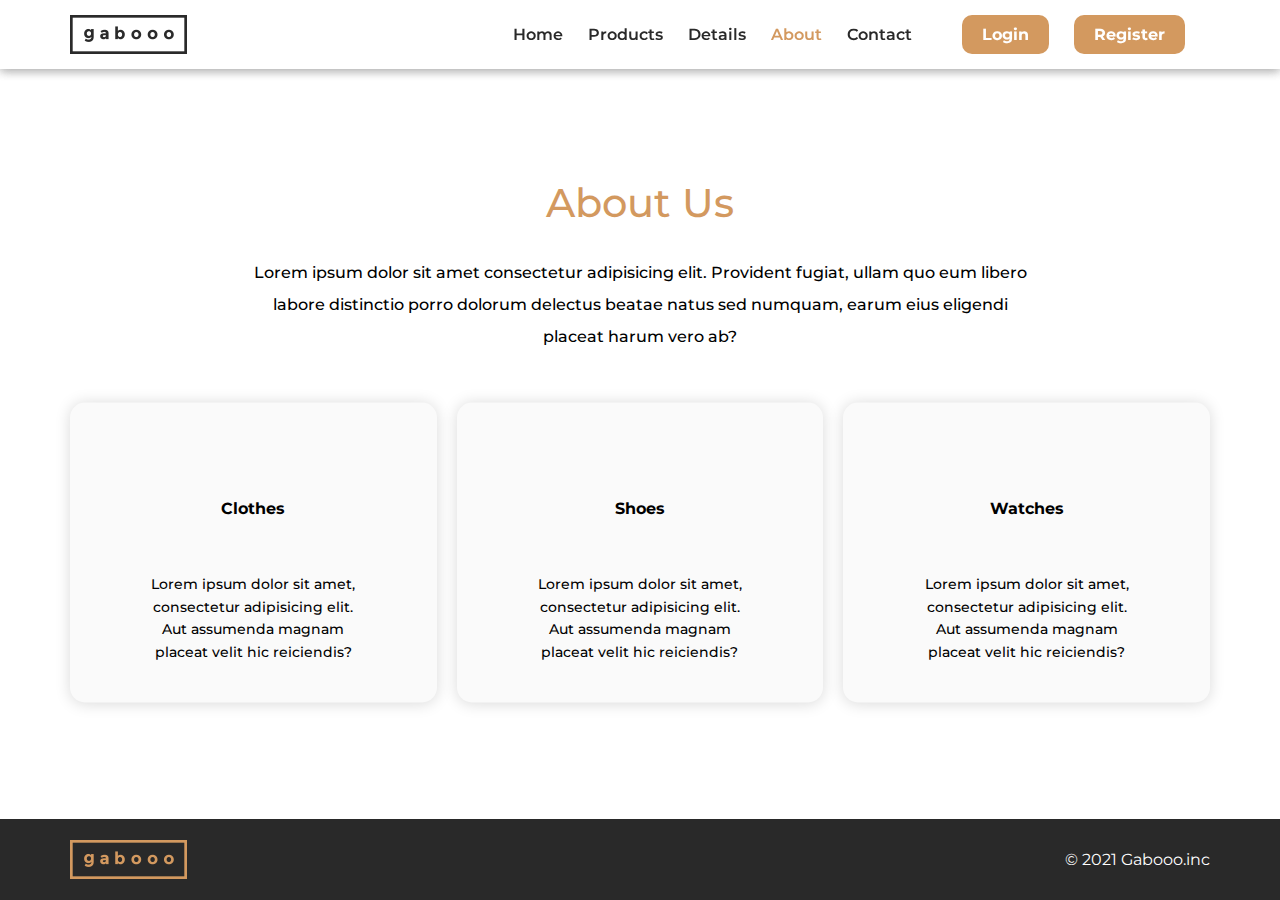
==== files/about.html @ 7522a524 "Add files via upload" ====
<!DOCTYPE html>
<html lang="en">

<head>
    <meta charset="UTF-8">
    <meta http-equiv="X-UA-Compatible" content="IE=edge">
    <meta name="viewport" content="width=device-width, initial-scale=1.0">
    <link rel="preconnect" href="https://fonts.googleapis.com">
    <link rel="preconnect" href="https://fonts.gstatic.com" crossorigin>
    <link rel="stylesheet" href="https://use.fontawesome.com/releases/v5.15.4/css/all.css" integrity="sha384-DyZ88mC6Up2uqS4h/KRgHuoeGwBcD4Ng9SiP4dIRy0EXTlnuz47vAwmeGwVChigm" crossorigin="anonymous">
    <link href="https://fonts.googleapis.com/css2?family=Montserrat:ital,wght@0,100;0,200;0,300;0,400;0,500;0,600;0,700;0,800;0,900;1,100;1,200;1,300;1,400&display=swap" rel="stylesheet">
    <link rel="stylesheet" href="../css/style.css">
    <link rel="stylesheet" href="../css/about.css">
    <!--Styling Page-->
    <title>Gabooo</title>
</head>

<body>

    <!-- Start Header -->
    <header>
        <div class="container">

            <nav>
                <img src="imgs/logo.png" alt="" class="logo">
                <div class="links">
                    <span class="burger-menu"><i class="fas fa-bars"></i></span>
                    <ul>
                        <li><a href="">Home</a></li>
                        <li><a href="">Products</a></li>
                        <li><a href="">Details</a></li>
                        <li><a href="">About</a></li>
                        <li><a href="">Contact</a></li>
                        <li><a href="">Login</a></li>
                        <li><a href="">Register</a></li>
                    </ul>
                </div>
            </nav>

        </div>
    </header>
    <!-- End Header -->


    <!DOCTYPE html>
    <html lang="en">

    <head>
        <meta charset="UTF-8">
        <meta http-equiv="X-UA-Compatible" content="IE=edge">
        <meta name="viewport" content="width=device-width, initial-scale=1.0">
        <link rel="preconnect" href="https://fonts.googleapis.com">
        <link rel="preconnect" href="https://fonts.gstatic.com" crossorigin>
        <link rel="stylesheet" href="https://use.fontawesome.com/releases/v5.15.4/css/all.css" integrity="sha384-DyZ88mC6Up2uqS4h/KRgHuoeGwBcD4Ng9SiP4dIRy0EXTlnuz47vAwmeGwVChigm" crossorigin="anonymous">
        <link href="https://fonts.googleapis.com/css2?family=Montserrat:ital,wght@0,100;0,200;0,300;0,400;0,500;0,600;0,700;0,800;0,900;1,100;1,200;1,300;1,400&display=swap" rel="stylesheet">
        <link rel="stylesheet" href="../css/style.css">
        <link rel="stylesheet" href="css/home.css">
        <!--Styling Page-->
        <title>Gabooo</title>
    </head>

    <body>

        <!-- Start Header -->
        <header>
            <div class="container">

                <nav>
                    <img src="../imgs/logo.png" alt="" class="logo">
                    <div class="links">
                        <span class="burger-menu"><i class="fas fa-bars"></i></span>
                        <ul>
                            <li><a href="../index.html">Home</a></li>
                            <li><a href="products.html">Products</a></li>
                            <li><a href="details.html">Details</a></li>
                            <li><a href="about.html" class="active">About</a></li>
                            <li><a href="contact-us.html">Contact</a></li>
                            <li><a href="login.html">Login</a></li>
                            <li><a href="register.html">Register</a></li>
                        </ul>
                    </div>
                </nav>

            </div>
        </header>
        <!-- End Header -->


        <!-- Start About Us -->
        <div class="about-us">

            <div class="container">
                <h2>About Us</h2>
                <p>Lorem ipsum dolor sit amet consectetur adipisicing elit. Provident fugiat, ullam quo eum libero labore distinctio porro dolorum delectus beatae natus sed numquam, earum eius eligendi placeat harum vero ab?</p>

                <div class="cards">
                    <div class="clothes">
                        <i class="fas fa-tshirt"></i>
                        <h4>Clothes</h4>
                        <p>Lorem ipsum dolor sit amet, consectetur adipisicing elit. Aut assumenda magnam placeat velit hic reiciendis?</p>
                    </div>
                    <div class="shoes">
                        <i class="fas fa-shoe-prints"></i>
                        <h4>Shoes</h4>
                        <p>Lorem ipsum dolor sit amet, consectetur adipisicing elit. Aut assumenda magnam placeat velit hic reiciendis?</p>


                    </div>
                    <div class="watches">
                        <i class="fas fa-clock"></i>
                        <h4>Watches</h4>
                        <p>Lorem ipsum dolor sit amet, consectetur adipisicing elit. Aut assumenda magnam placeat velit hic reiciendis?</p>

                    </div>

                </div>


            </div>

        </div>

        <!-- End About Us -->

        <!-- Start Footer -->



        <footer>

            <div class="container">

                <img src="../imgs/logo-footer.png" alt="" class="footer-logo">

                <p>&copy; 2021 Gabooo.inc</p>

            </div>


        </footer>

        <!-- End Footer -->

    </html>
---- css/style.css ----
*::selection {
    background-color: var(--main-color);
    color: #fff;
}

::-webkit-scrollbar {
    width: 10px;
}

::-webkit-scrollbar-thumb {
    background-color: #d3995f;
    border-radius: 5Px;
}

::-webkit-scrollbar-thumb:hover {
    background-color: #af7f4f;
}


/* End Customize Scroll Bar */


/* Start Global Rules */

* {
    font-family: 'Montserrat', sans-serif;
    -webkit-box-sizing: border-box;
    -moz-box-sizing: border-box;
    -moz-box-sizing: border-box;
    box-sizing: border-box;
}

:root {
    --main-color: #d3995f;
    --second-color: #292929;
}

.active {
    color: var(--main-color) !important;
}

body {
    padding: 0;
    margin: 0;
}

div.container {
    margin-left: auto;
    margin-right: auto;
    padding-left: 15px;
    padding-right: 15px;
}

@media (min-width: 768px) {
    div.container {
        width: 750px;
    }
}

@media (min-width: 992px) {
    div.container {
        width: 950px;
    }
}

@media (min-width: 1200px) {
    div.container {
        width: 1170px;
    }
}


/* End Global Rules */


/* Start Header */

header {
    width: 100%;
    padding: 15px 0;
    position: fixed;
    top: 0;
    left: 50%;
    background-color: #fff;
    z-index: 2;
    transform: translateX(-50%);
    box-shadow: 0 2px 10px 0 rgba(0, 0, 0, 0.2);
}

header div.container {}

header div.container nav {
    display: flex;
    justify-content: space-between;
    align-items: center;
}

header div.container img.logo {}

header div.container div.links {
    position: relative;
}

header div.container div.links span.burger-menu {
    font-size: 40px;
    cursor: pointer;
    display: none;
}

header div.container div.links ul {
    margin: 0;
    padding: 0;
    display: flex;
    align-items: center;
    list-style-type: none;
}

header div.container div.links ul li {
    margin-right: 25px;
    font-weight: 600;
}

header div.container div.links ul li:nth-child(6) {
    margin-left: 25px;
    background-color: var(--main-color);
    padding: 10px 20px;
    font-weight: bold;
    border-radius: 10px;
    transition: 0.3s;
}

header div.container div.links ul li:nth-child(7) {
    background-color: var(--main-color);
    padding: 10px 20px;
    font-weight: bold;
    border-radius: 10px;
    transition: 0.3s;
}

header div.container div.links ul li:nth-child(6) a,
header div.container div.links ul li:nth-child(7) a {
    color: #fff;
}

header div.container div.links ul li:nth-child(6):hover,
header div.container div.links ul li:nth-child(7):hover {
    background-color: #aa7a49;
}

header div.container div.links ul li:nth-child(6) a:hover,
header div.container div.links ul li:nth-child(7) a:hover {
    color: #fff;
}

header div.container div.links ul li a {
    text-decoration: none;
    color: var(--second-color);
    transition: 0.3s;
}

header div.container div.links ul li a:hover {
    color: var(--main-color);
}

@media(max-width: 991px) {
    header div.container div.links {
        position: relative;
    }
    header div.container div.links span.burger-menu {
        display: block;
    }
    header div.container div.links ul {
        flex-direction: column;
        position: absolute;
        display: none;
        left: 50%;
        transform: translate(-85%, 10px);
        top: 50px;
        padding: 20px 40px;
        border-radius: 5px;
        background: var( --second-color);
        color: #fff;
    }
    header div.container div.links:hover ul {
        display: flex;
    }
    header div.container div.links ul li {
        margin: 0;
        margin-bottom: 15px;
    }
    header div.container div.links ul li a {
        color: #fff;
    }
    header div.container div.links ul li:nth-child(6) {
        display: none;
    }
    header div.container div.links ul li:nth-child(7) {
        display: none;
    }
}


/* End Header */


/* Start Footer */

footer {
    width: 100%;
    padding: 15px 0;
    position: fixed;
    color: #fff;
    left: 50%;
    bottom: 0;
    transform: translateX(-50%);
    background-color: var(--second-color);
}

footer div.container {
    display: flex;
    align-items: center;
    justify-content: space-between;
}


/* End Footer */
---- css/about.css ----
div.about-us {
    position: absolute;
    left: 50%;
    top: 50%;
    transform: translate(-50%, -50%);
}

div.about-us div.container h2 {
    text-align: center;
    font-weight: 500;
    color: var(--main-color);
    margin: 30px 0;
    font-size: 40px;
}

div.about-us div.container p {
    width: 70%;
    margin: 30px auto;
    line-height: 2;
    text-align: center;
    font-weight: 500;
}

div.about-us div.container div.cards {
    display: grid;
    grid-template-columns: repeat(auto-fit, minmax(320px, 1fr));
    grid-gap: 20px;
    margin: 50px 0;
}

div.about-us div.container div.cards div {
    background-color: #fafafa;
    height: 300px;
    border-radius: 15px;
    padding: 40px 20px;
    display: flex;
    flex-direction: column;
    justify-content: space-between;
    align-items: center;
    box-shadow: 0 1px 15px 0 rgba(0, 0, 0, 0.15);
    cursor: pointer;
    transition: 0.3s;
}

div.about-us div.container div.cards div:hover {
    transform: translateY(-10px);
}

div.about-us div.container div.cards div i {
    font-size: 60px;
    color: #d3995f;
}

div.about-us div.container div.cards div h4 {
    text-align: center;
}

div.about-us div.container div.cards div p {
    font-size: 14px;
    margin: 0;
    line-height: 1.6;
    text-align: center;
}
---- css/style.css ----
*::selection {
    background-color: var(--main-color);
    color: #fff;
}

::-webkit-scrollbar {
    width: 10px;
}

::-webkit-scrollbar-thumb {
    background-color: #d3995f;
    border-radius: 5Px;
}

::-webkit-scrollbar-thumb:hover {
    background-color: #af7f4f;
}


/* End Customize Scroll Bar */


/* Start Global Rules */

* {
    font-family: 'Montserrat', sans-serif;
    -webkit-box-sizing: border-box;
    -moz-box-sizing: border-box;
    -moz-box-sizing: border-box;
    box-sizing: border-box;
}

:root {
    --main-color: #d3995f;
    --second-color: #292929;
}

.active {
    color: var(--main-color) !important;
}

body {
    padding: 0;
    margin: 0;
}

div.container {
    margin-left: auto;
    margin-right: auto;
    padding-left: 15px;
    padding-right: 15px;
}

@media (min-width: 768px) {
    div.container {
        width: 750px;
    }
}

@media (min-width: 992px) {
    div.container {
        width: 950px;
    }
}

@media (min-width: 1200px) {
    div.container {
        width: 1170px;
    }
}


/* End Global Rules */


/* Start Header */

header {
    width: 100%;
    padding: 15px 0;
    position: fixed;
    top: 0;
    left: 50%;
    background-color: #fff;
    z-index: 2;
    transform: translateX(-50%);
    box-shadow: 0 2px 10px 0 rgba(0, 0, 0, 0.2);
}

header div.container {}

header div.container nav {
    display: flex;
    justify-content: space-between;
    align-items: center;
}

header div.container img.logo {}

header div.container div.links {
    position: relative;
}

header div.container div.links span.burger-menu {
    font-size: 40px;
    cursor: pointer;
    display: none;
}

header div.container div.links ul {
    margin: 0;
    padding: 0;
    display: flex;
    align-items: center;
    list-style-type: none;
}

header div.container div.links ul li {
    margin-right: 25px;
    font-weight: 600;
}

header div.container div.links ul li:nth-child(6) {
    margin-left: 25px;
    background-color: var(--main-color);
    padding: 10px 20px;
    font-weight: bold;
    border-radius: 10px;
    transition: 0.3s;
}

header div.container div.links ul li:nth-child(7) {
    background-color: var(--main-color);
    padding: 10px 20px;
    font-weight: bold;
    border-radius: 10px;
    transition: 0.3s;
}

header div.container div.links ul li:nth-child(6) a,
header div.container div.links ul li:nth-child(7) a {
    color: #fff;
}

header div.container div.links ul li:nth-child(6):hover,
header div.container div.links ul li:nth-child(7):hover {
    background-color: #aa7a49;
}

header div.container div.links ul li:nth-child(6) a:hover,
header div.container div.links ul li:nth-child(7) a:hover {
    color: #fff;
}

header div.container div.links ul li a {
    text-decoration: none;
    color: var(--second-color);
    transition: 0.3s;
}

header div.container div.links ul li a:hover {
    color: var(--main-color);
}

@media(max-width: 991px) {
    header div.container div.links {
        position: relative;
    }
    header div.container div.links span.burger-menu {
        display: block;
    }
    header div.container div.links ul {
        flex-direction: column;
        position: absolute;
        display: none;
        left: 50%;
        transform: translate(-85%, 10px);
        top: 50px;
        padding: 20px 40px;
        border-radius: 5px;
        background: var( --second-color);
        color: #fff;
    }
    header div.container div.links:hover ul {
        display: flex;
    }
    header div.container div.links ul li {
        margin: 0;
        margin-bottom: 15px;
    }
    header div.container div.links ul li a {
        color: #fff;
    }
    header div.container div.links ul li:nth-child(6) {
        display: none;
    }
    header div.container div.links ul li:nth-child(7) {
        display: none;
    }
}


/* End Header */


/* Start Footer */

footer {
    width: 100%;
    padding: 15px 0;
    position: fixed;
    color: #fff;
    left: 50%;
    bottom: 0;
    transform: translateX(-50%);
    background-color: var(--second-color);
}

footer div.container {
    display: flex;
    align-items: center;
    justify-content: space-between;
}


/* End Footer */
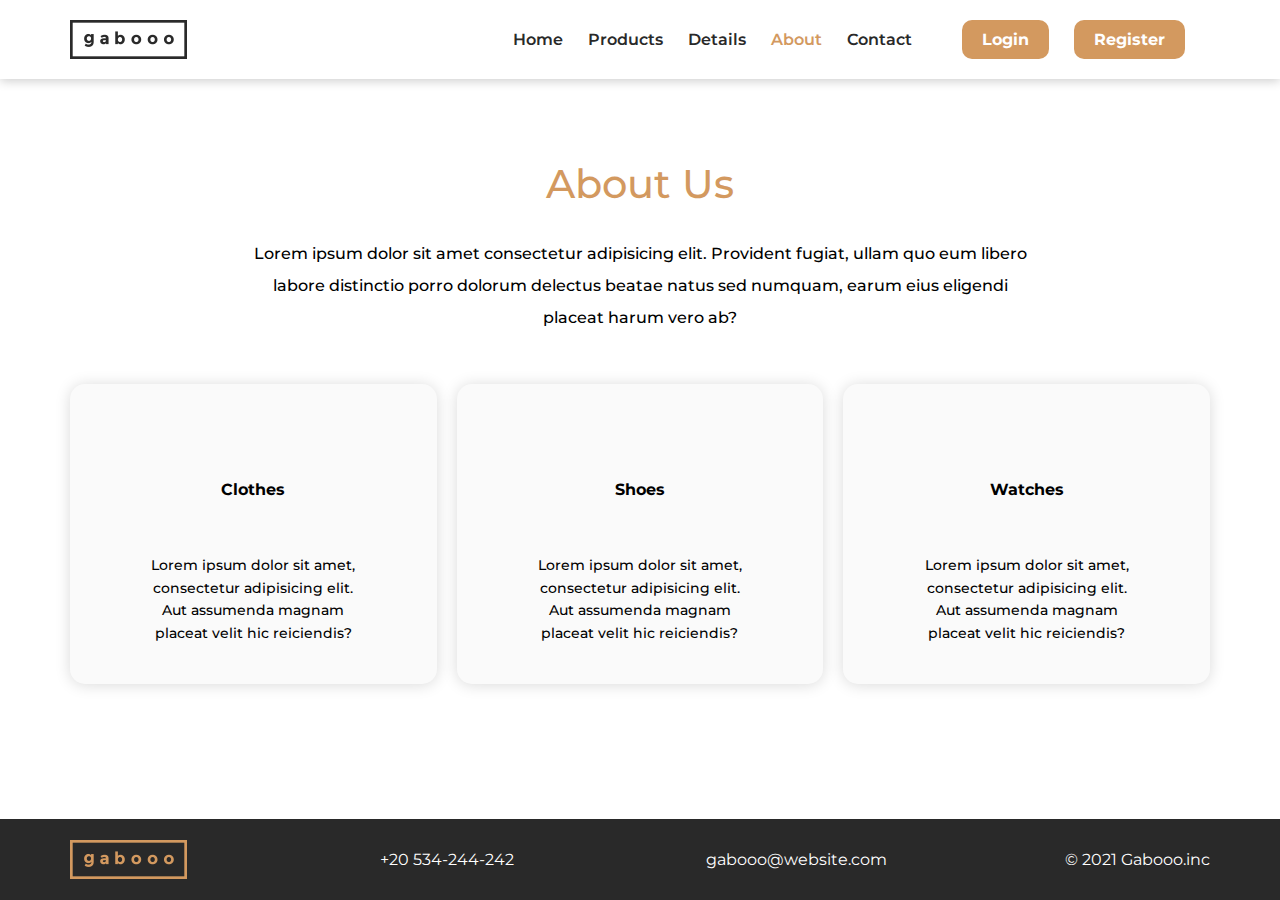
==== commit 7dcf65e0: "Add files via upload" ====
--- a/files/about.html
+++ b/files/about.html
@@ -22,17 +22,17 @@
         <div class="container">
 
             <nav>
-                <img src="imgs/logo.png" alt="" class="logo">
+                <img src="../imgs/logo.png" alt="" class="logo">
                 <div class="links">
                     <span class="burger-menu"><i class="fas fa-bars"></i></span>
                     <ul>
-                        <li><a href="">Home</a></li>
-                        <li><a href="">Products</a></li>
-                        <li><a href="">Details</a></li>
-                        <li><a href="">About</a></li>
-                        <li><a href="">Contact</a></li>
-                        <li><a href="">Login</a></li>
-                        <li><a href="">Register</a></li>
+                        <li><a href="../index.html">Home</a></li>
+                        <li><a href="products.html">Products</a></li>
+                        <li><a href="details.html">Details</a></li>
+                        <li><a href="about.html" class="active">About</a></li>
+                        <li><a href="contact-us.html">Contact</a></li>
+                        <li><a href="login.html">Login</a></li>
+                        <li><a href="register.html">Register</a></li>
                     </ul>
                 </div>
             </nav>
@@ -42,103 +42,60 @@
     <!-- End Header -->
 
 
-    <!DOCTYPE html>
-    <html lang="en">
+    <!-- Start About Us -->
+    <div class="about-us">
 
-    <head>
-        <meta charset="UTF-8">
-        <meta http-equiv="X-UA-Compatible" content="IE=edge">
-        <meta name="viewport" content="width=device-width, initial-scale=1.0">
-        <link rel="preconnect" href="https://fonts.googleapis.com">
-        <link rel="preconnect" href="https://fonts.gstatic.com" crossorigin>
-        <link rel="stylesheet" href="https://use.fontawesome.com/releases/v5.15.4/css/all.css" integrity="sha384-DyZ88mC6Up2uqS4h/KRgHuoeGwBcD4Ng9SiP4dIRy0EXTlnuz47vAwmeGwVChigm" crossorigin="anonymous">
-        <link href="https://fonts.googleapis.com/css2?family=Montserrat:ital,wght@0,100;0,200;0,300;0,400;0,500;0,600;0,700;0,800;0,900;1,100;1,200;1,300;1,400&display=swap" rel="stylesheet">
-        <link rel="stylesheet" href="../css/style.css">
-        <link rel="stylesheet" href="css/home.css">
-        <!--Styling Page-->
-        <title>Gabooo</title>
-    </head>
+        <div class="container">
+            <h2>About Us</h2>
+            <p>Lorem ipsum dolor sit amet consectetur adipisicing elit. Provident fugiat, ullam quo eum libero labore distinctio porro dolorum delectus beatae natus sed numquam, earum eius eligendi placeat harum vero ab?</p>
 
-    <body>
-
-        <!-- Start Header -->
-        <header>
-            <div class="container">
-
-                <nav>
-                    <img src="../imgs/logo.png" alt="" class="logo">
-                    <div class="links">
-                        <span class="burger-menu"><i class="fas fa-bars"></i></span>
-                        <ul>
-                            <li><a href="../index.html">Home</a></li>
-                            <li><a href="products.html">Products</a></li>
-                            <li><a href="details.html">Details</a></li>
-                            <li><a href="about.html" class="active">About</a></li>
-                            <li><a href="contact-us.html">Contact</a></li>
-                            <li><a href="login.html">Login</a></li>
-                            <li><a href="register.html">Register</a></li>
-                        </ul>
-                    </div>
-                </nav>
-
-            </div>
-        </header>
-        <!-- End Header -->
+            <div class="cards">
+                <div class="clothes">
+                    <i class="fas fa-tshirt"></i>
+                    <h4>Clothes</h4>
+                    <p>Lorem ipsum dolor sit amet, consectetur adipisicing elit. Aut assumenda magnam placeat velit hic reiciendis?</p>
+                </div>
+                <div class="shoes">
+                    <i class="fas fa-shoe-prints"></i>
+                    <h4>Shoes</h4>
+                    <p>Lorem ipsum dolor sit amet, consectetur adipisicing elit. Aut assumenda magnam placeat velit hic reiciendis?</p>
 
 
-        <!-- Start About Us -->
-        <div class="about-us">
-
-            <div class="container">
-                <h2>About Us</h2>
-                <p>Lorem ipsum dolor sit amet consectetur adipisicing elit. Provident fugiat, ullam quo eum libero labore distinctio porro dolorum delectus beatae natus sed numquam, earum eius eligendi placeat harum vero ab?</p>
-
-                <div class="cards">
-                    <div class="clothes">
-                        <i class="fas fa-tshirt"></i>
-                        <h4>Clothes</h4>
-                        <p>Lorem ipsum dolor sit amet, consectetur adipisicing elit. Aut assumenda magnam placeat velit hic reiciendis?</p>
-                    </div>
-                    <div class="shoes">
-                        <i class="fas fa-shoe-prints"></i>
-                        <h4>Shoes</h4>
-                        <p>Lorem ipsum dolor sit amet, consectetur adipisicing elit. Aut assumenda magnam placeat velit hic reiciendis?</p>
-
-
-                    </div>
-                    <div class="watches">
-                        <i class="fas fa-clock"></i>
-                        <h4>Watches</h4>
-                        <p>Lorem ipsum dolor sit amet, consectetur adipisicing elit. Aut assumenda magnam placeat velit hic reiciendis?</p>
-
-                    </div>
+                </div>
+                <div class="watches">
+                    <i class="fas fa-clock"></i>
+                    <h4>Watches</h4>
+                    <p>Lorem ipsum dolor sit amet, consectetur adipisicing elit. Aut assumenda magnam placeat velit hic reiciendis?</p>
 
                 </div>
-
-
-            </div>
-
-        </div>
-
-        <!-- End About Us -->
-
-        <!-- Start Footer -->
-
-
-
-        <footer>
-
-            <div class="container">
-
-                <img src="../imgs/logo-footer.png" alt="" class="footer-logo">
-
-                <p>&copy; 2021 Gabooo.inc</p>
 
             </div>
 
 
-        </footer>
+        </div>
 
-        <!-- End Footer -->
+    </div>
 
-    </html>+    <!-- End About Us -->
+
+    <!-- Start Footer -->
+
+
+
+    <footer>
+
+        <div class="container">
+
+            <img src="../imgs/logo-footer.png" alt="" class="footer-logo">
+            <span class="phone"><i class="fas fa-phone"></i>+20 534-244-242</span>
+            <span class="email"><i class="fas fa-at"></i>gabooo@website.com</span>
+            <p>&copy; 2021 Gabooo.inc</p>
+
+        </div>
+
+
+    </footer>
+    <script src="../js/app.js"></script>
+    <!-- End Footer -->
+
+</html>--- a/css/style.css
+++ b/css/style.css
@@ -77,13 +77,8 @@
 
 header {
     width: 100%;
-    padding: 15px 0;
-    position: fixed;
-    top: 0;
-    left: 50%;
+    padding: 20px 0;
     background-color: #fff;
-    z-index: 2;
-    transform: translateX(-50%);
     box-shadow: 0 2px 10px 0 rgba(0, 0, 0, 0.2);
 }
 
@@ -168,6 +163,7 @@
     }
     header div.container div.links span.burger-menu {
         display: block;
+        transition: 0.3s;
     }
     header div.container div.links ul {
         flex-direction: column;
@@ -179,11 +175,12 @@
         padding: 20px 40px;
         border-radius: 5px;
         background: var( --second-color);
+        z-index: 9999;
         color: #fff;
     }
-    header div.container div.links:hover ul {
+    /* header div.container div.links:hover ul {
         display: flex;
-    }
+    } */
     header div.container div.links ul li {
         margin: 0;
         margin-bottom: 15px;
@@ -222,5 +219,36 @@
     justify-content: space-between;
 }
 
+footer div.container span i {
+    margin-right: 15px;
+}
+
+@media(max-width: 767px) {
+    footer {
+        width: 100%;
+        padding: 15px 0;
+        position: static;
+        color: #fff;
+        left: 0;
+        bottom: 0;
+        transform: translateX(0);
+    }
+    footer div.container {
+        flex-direction: column;
+    }
+    footer div.container img {
+        margin-bottom: 20px;
+        margin-top: 20px;
+    }
+    footer div.container span {
+        margin-bottom: 20px;
+        margin-top: 20px;
+    }
+    footer div.container p {
+        margin-bottom: 20px;
+        margin-top: 20px;
+    }
+}
+
 
 /* End Footer */--- a/css/about.css
+++ b/css/about.css
@@ -1,8 +1,5 @@
 div.about-us {
-    position: absolute;
-    left: 50%;
-    top: 50%;
-    transform: translate(-50%, -50%);
+    padding: 50px 0;
 }
 
 div.about-us div.container h2 {
